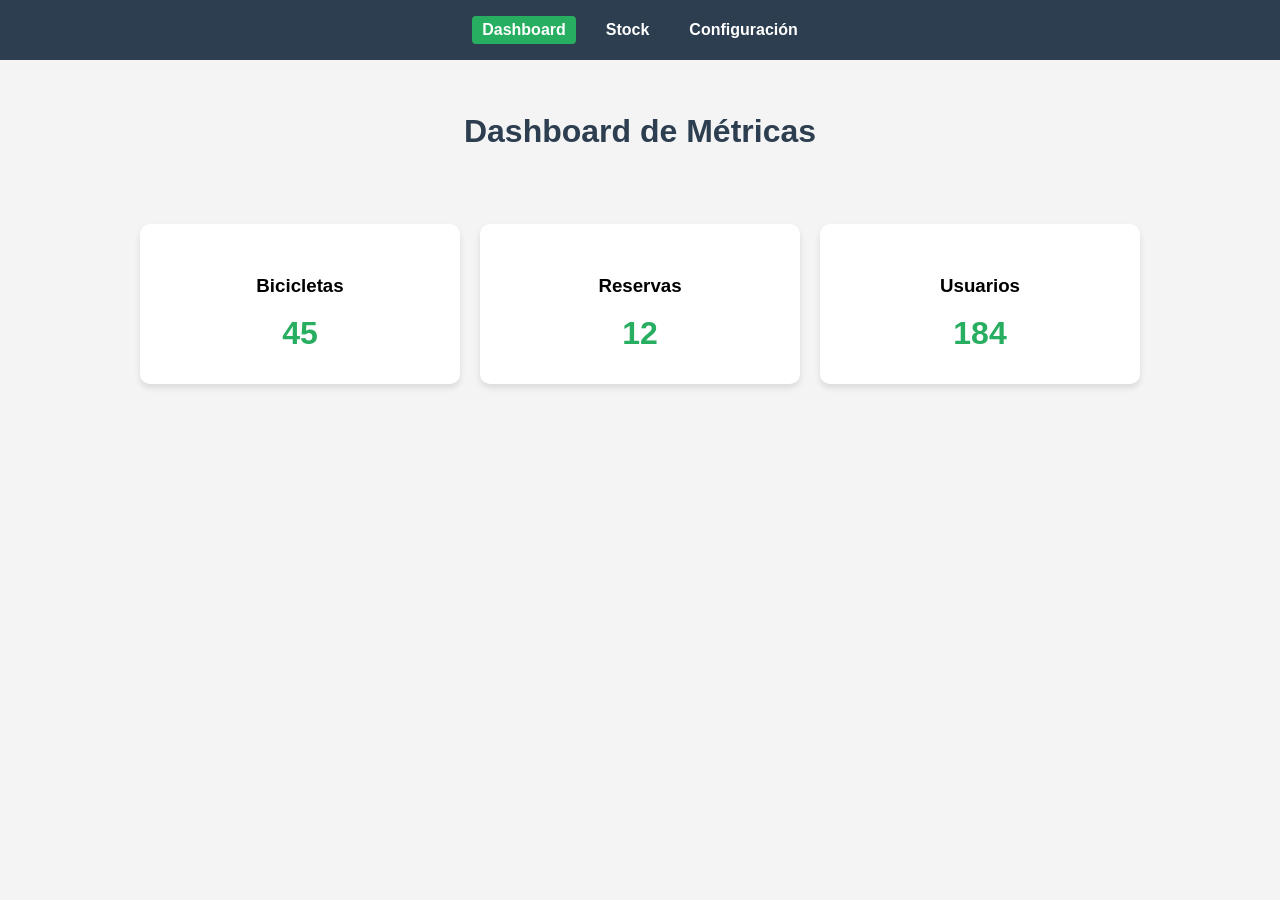
==== dashboard.html @ faa6b61b "anexo de pantallas (paginas html)" ====
<!DOCTYPE html>
<html lang="es">
<head>
    <meta charset="UTF-8">
    <meta name="viewport" content="width=device-width, initial-scale=1.0">
    <title>Dashboard - BiciSystem</title>
    <style>
        /* GLOBAL STYLES */
        :root {
            --primary: #2c3e50;
            --secondary: #27ae60;
            --bg: #f4f4f4;
            --white: #ffffff;
        }
        body { font-family: sans-serif; background: var(--bg); margin: 0; }
        
        /* NAVIGATION BAR */
        nav {
            background: var(--primary);
            padding: 1rem;
            display: flex;
            justify-content: center;
            gap: 20px;
        }
        nav a {
            color: white;
            text-decoration: none;
            font-weight: bold;
            padding: 5px 10px;
            border-radius: 4px;
        }
        nav a:hover, nav a.active {
            background: var(--secondary);
        }

        header { text-align: center; padding: 2rem; color: var(--primary); }
        
        /* DASHBOARD SPECIFIC */
        .metrics-grid {
            display: grid;
            grid-template-columns: repeat(auto-fit, minmax(200px, 1fr));
            gap: 20px;
            padding: 20px;
            max-width: 1000px;
            margin: 0 auto;
        }
        .card {
            background: var(--white);
            padding: 2rem;
            border-radius: 10px;
            text-align: center;
            box-shadow: 0 4px 6px rgba(0,0,0,0.1);
        }
        .metric-value { font-size: 2rem; font-weight: bold; color: var(--secondary); }
    </style>
</head>
<body class="dashboard-page">

    <nav>
        <a href="dashboard.html" class="active">Dashboard</a>
        <a href="stock.html">Stock</a>
        <a href="configuracion.html">Configuración</a>
    </nav>

    <header>
        <h1>Dashboard de Métricas</h1>
    </header>

    <main class="metrics-grid">
        <div class="card">
            <h3>Bicicletas</h3>
            <div id="val-bikes" class="metric-value">--</div>
        </div>
        <div class="card">
            <h3>Reservas</h3>
            <div id="val-reservations" class="metric-value">--</div>
        </div>
        <div class="card">
            <h3>Usuarios</h3>
            <div id="val-users" class="metric-value">--</div>
        </div>
    </main>

    <script>
        document.addEventListener('DOMContentLoaded', () => {
            document.getElementById('val-bikes').textContent = "45";
            document.getElementById('val-reservations').textContent = "12";
            document.getElementById('val-users').textContent = "184";
        });
    </script>
</body>
</html>
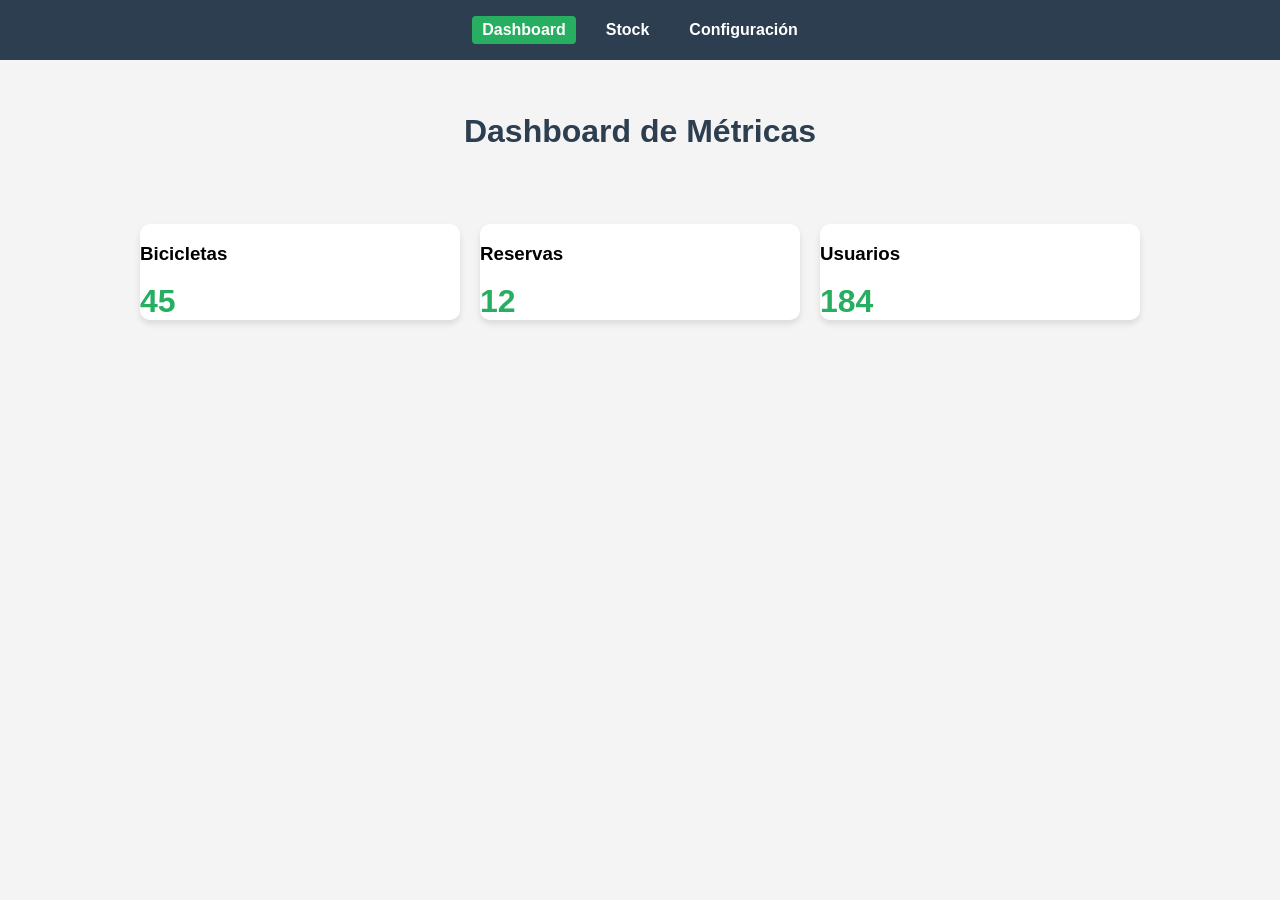
==== commit 1e0cb25c: "Se dejó el html puro para cada pantalla y en el css se configuraron los estilos de cada archivo" ====
--- a/dashboard.html
+++ b/dashboard.html
@@ -4,55 +4,7 @@
     <meta charset="UTF-8">
     <meta name="viewport" content="width=device-width, initial-scale=1.0">
     <title>Dashboard - BiciSystem</title>
-    <style>
-        /* GLOBAL STYLES */
-        :root {
-            --primary: #2c3e50;
-            --secondary: #27ae60;
-            --bg: #f4f4f4;
-            --white: #ffffff;
-        }
-        body { font-family: sans-serif; background: var(--bg); margin: 0; }
-        
-        /* NAVIGATION BAR */
-        nav {
-            background: var(--primary);
-            padding: 1rem;
-            display: flex;
-            justify-content: center;
-            gap: 20px;
-        }
-        nav a {
-            color: white;
-            text-decoration: none;
-            font-weight: bold;
-            padding: 5px 10px;
-            border-radius: 4px;
-        }
-        nav a:hover, nav a.active {
-            background: var(--secondary);
-        }
-
-        header { text-align: center; padding: 2rem; color: var(--primary); }
-        
-        /* DASHBOARD SPECIFIC */
-        .metrics-grid {
-            display: grid;
-            grid-template-columns: repeat(auto-fit, minmax(200px, 1fr));
-            gap: 20px;
-            padding: 20px;
-            max-width: 1000px;
-            margin: 0 auto;
-        }
-        .card {
-            background: var(--white);
-            padding: 2rem;
-            border-radius: 10px;
-            text-align: center;
-            box-shadow: 0 4px 6px rgba(0,0,0,0.1);
-        }
-        .metric-value { font-size: 2rem; font-weight: bold; color: var(--secondary); }
-    </style>
+    <link rel="stylesheet" href="styles.css">
 </head>
 <body class="dashboard-page">
 
--- a/styles.css
+++ b/styles.css
@@ -0,0 +1,180 @@
+/* =========================
+   VARIABLES GLOBALES
+========================= */
+:root {
+    --primary: #2c3e50;
+    --secondary: #27ae60;
+    --bg: #f4f4f4;
+    --white: #ffffff;
+}
+
+/* =========================
+   RESET / BASE
+========================= */
+body {
+    font-family: sans-serif;
+    background: var(--bg);
+    margin: 0;
+}
+
+/* =========================
+   NAVBAR
+========================= */
+nav {
+    background: var(--primary);
+    padding: 1rem;
+    display: flex;
+    justify-content: center;
+    gap: 20px;
+}
+
+nav a {
+    color: white;
+    text-decoration: none;
+    font-weight: bold;
+    padding: 5px 10px;
+}
+
+nav a:hover,
+nav a.active {
+    background: var(--secondary);
+    border-radius: 4px;
+}
+
+/* =========================
+   HEADER
+========================= */
+header {
+    text-align: center;
+    padding: 2rem;
+    color: var(--primary);
+}
+
+/* =========================
+   DASHBOARD
+========================= */
+.metrics-grid {
+    display: grid;
+    grid-template-columns: repeat(auto-fit, minmax(200px, 1fr));
+    gap: 20px;
+    padding: 20px;
+    max-width: 1000px;
+    margin: 0 auto;
+}
+
+.metric-value {
+    font-size: 2rem;
+    font-weight: bold;
+    color: var(--secondary);
+}
+
+/* =========================
+   CARDS (USADO EN VARIAS VISTAS)
+========================= */
+.card {
+    background: var(--white);
+    border-radius: 10px;
+    box-shadow: 0 4px 6px rgba(0,0,0,0.1);
+}
+
+/* Card específica (perfil) */
+.perfil-page .card {
+    display: flex;
+    overflow: hidden;
+    max-width: 600px;
+}
+
+.info {
+    padding: 30px;
+}
+
+/* =========================
+   PERFIL
+========================= */
+.perfil-page main {
+    display: flex;
+    justify-content: center;
+    padding: 50px;
+}
+
+.perfil-page img {
+    width: 250px;
+    object-fit: cover;
+    background: #eee;
+}
+
+.status {
+    color: var(--secondary);
+    font-weight: bold;
+}
+
+/* =========================
+   STOCK
+========================= */
+.stock-page main {
+    max-width: 900px;
+    margin: 0 auto;
+    padding: 20px;
+}
+
+table {
+    width: 100%;
+    border-collapse: collapse;
+    background: white;
+}
+
+th, td {
+    padding: 15px;
+    border-bottom: 1px solid #ddd;
+    text-align: left;
+}
+
+th {
+    background: var(--primary);
+    color: white;
+}
+
+.stock-page img {
+    width: 50px;
+    border-radius: 4px;
+}
+
+.btn-view {
+    color: var(--secondary);
+    text-decoration: none;
+    font-weight: bold;
+}
+
+/* =========================
+   CONFIGURACIÓN
+========================= */
+.config-page main {
+    max-width: 500px;
+    margin: 40px auto;
+    background: white;
+    padding: 30px;
+    border-radius: 8px;
+}
+
+.form-group {
+    margin-bottom: 15px;
+    display: flex;
+    flex-direction: column;
+}
+
+input {
+    padding: 10px;
+    margin-top: 5px;
+    border: 1px solid #ddd;
+    border-radius: 4px;
+}
+
+button {
+    background: var(--secondary);
+    color: white;
+    border: none;
+    padding: 12px;
+    cursor: pointer;
+    border-radius: 4px;
+    font-weight: bold;
+}
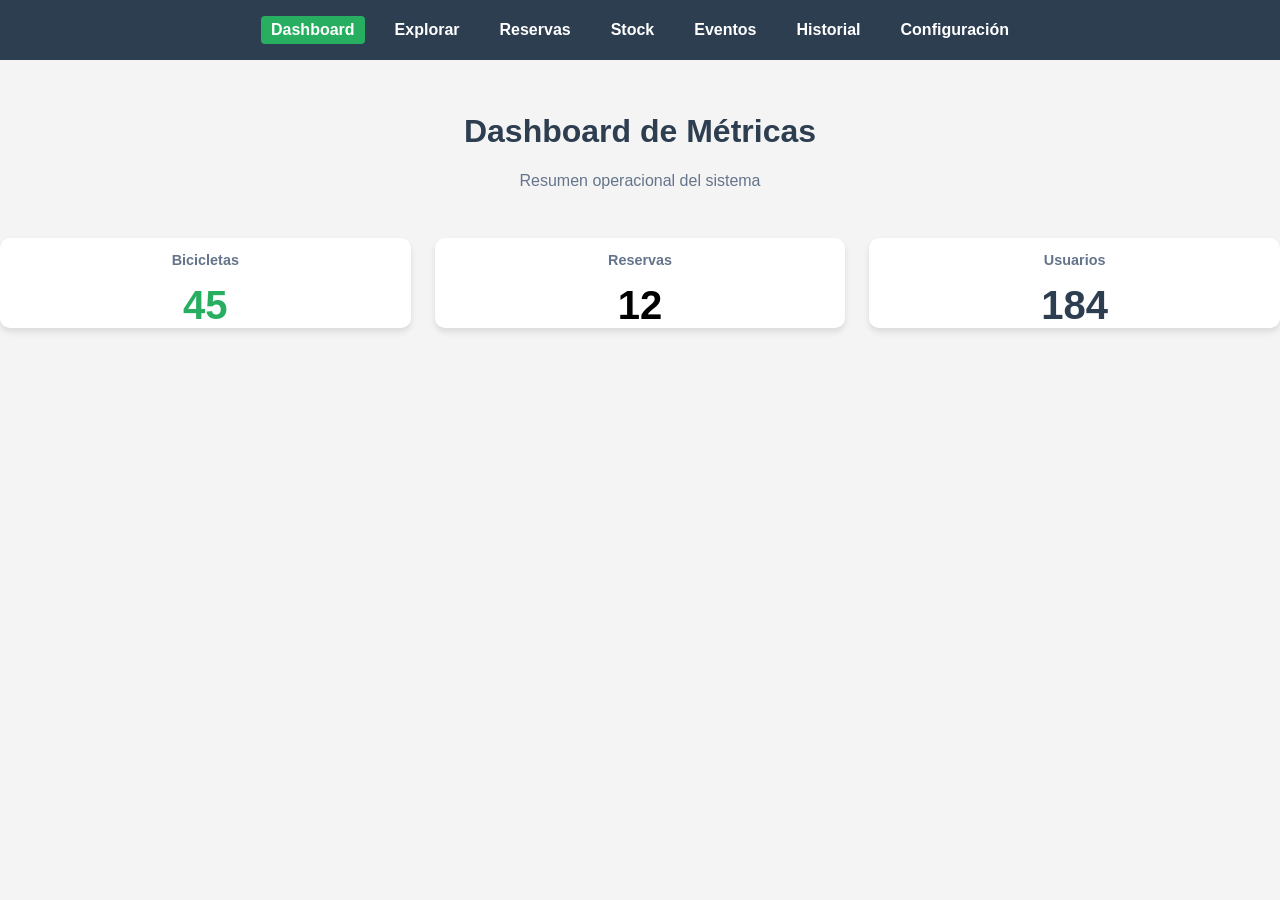
==== commit 3f3ffc1b: "Se anexaron las primeras 4 pantallas" ====
--- a/dashboard.html
+++ b/dashboard.html
@@ -2,43 +2,59 @@
 <html lang="es">
 <head>
     <meta charset="UTF-8">
-    <meta name="viewport" content="width=device-width, initial-scale=1.0">
     <title>Dashboard - BiciSystem</title>
     <link rel="stylesheet" href="styles.css">
 </head>
-<body class="dashboard-page">
-
+<body>
     <nav>
         <a href="dashboard.html" class="active">Dashboard</a>
+        <a href="explorar.html">Explorar</a>
+        <a href="reservas.html">Reservas</a>
         <a href="stock.html">Stock</a>
+        <a href="eventos.html">Eventos</a>
+        <a href="historial.html">Historial</a>
         <a href="configuracion.html">Configuración</a>
     </nav>
 
-    <header>
-        <h1>Dashboard de Métricas</h1>
-    </header>
+    <div class="container">
+        <header>
+            <h1>Dashboard de Métricas</h1>
+            <p style="color: #64748b;">Resumen operacional del sistema</p>
+        </header>
 
-    <main class="metrics-grid">
-        <div class="card">
-            <h3>Bicicletas</h3>
-            <div id="val-bikes" class="metric-value">--</div>
+        <div style="display: grid; grid-template-columns: repeat(auto-fit, minmax(280px, 1fr)); gap: 1.5rem;">
+            <div class="card" style="text-align: center;">
+                <h3 style="color: #64748b; font-size: 0.9rem;">Bicicletas</h3>
+                <div id="val-bikes" style="font-size: 2.5rem; font-weight: 800; color: var(--secondary);">0</div>
+            </div>
+            <div class="card" style="text-align: center;">
+                <h3 style="color: #64748b; font-size: 0.9rem;">Reservas</h3>
+                <div id="val-res" style="font-size: 2.5rem; font-weight: 800; color: var(--accent);">0</div>
+            </div>
+            <div class="card" style="text-align: center;">
+                <h3 style="color: #64748b; font-size: 0.9rem;">Usuarios</h3>
+                <div id="val-users" style="font-size: 2.5rem; font-weight: 800; color: var(--primary);">0</div>
+            </div>
         </div>
-        <div class="card">
-            <h3>Reservas</h3>
-            <div id="val-reservations" class="metric-value">--</div>
-        </div>
-        <div class="card">
-            <h3>Usuarios</h3>
-            <div id="val-users" class="metric-value">--</div>
-        </div>
-    </main>
+    </div>
 
     <script>
+        // JS Básico para simular carga de datos
         document.addEventListener('DOMContentLoaded', () => {
-            document.getElementById('val-bikes').textContent = "45";
-            document.getElementById('val-reservations').textContent = "12";
-            document.getElementById('val-users').textContent = "184";
+            const animate = (id, target) => {
+                let current = 0;
+                const interval = setInterval(() => {
+                    if (current >= target) clearInterval(interval);
+                    document.getElementById(id).textContent = current;
+                    current += Math.ceil(target / 20);
+                    if (current > target) current = target;
+                }, 30);
+            };
+
+            animate('val-bikes', 45);
+            animate('val-res', 12);
+            animate('val-users', 184);
         });
     </script>
 </body>
-</html>+</html>
